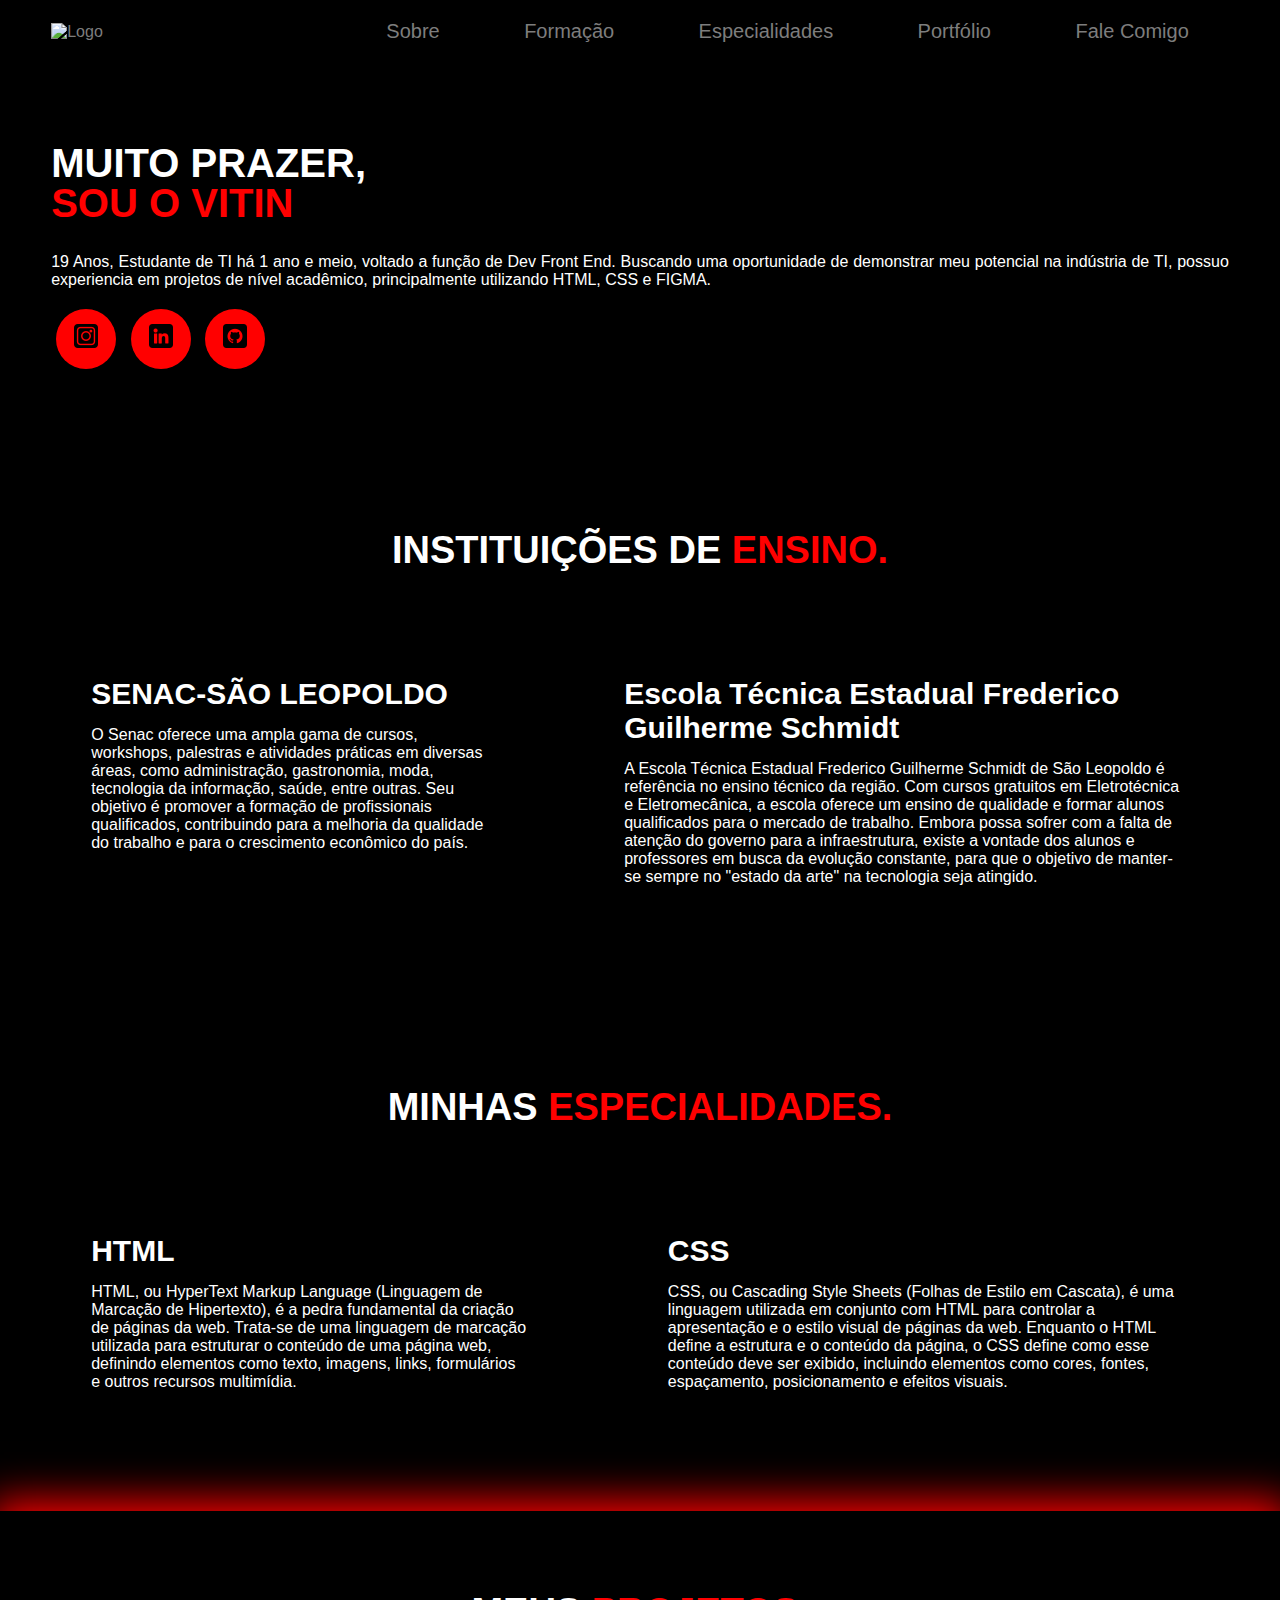
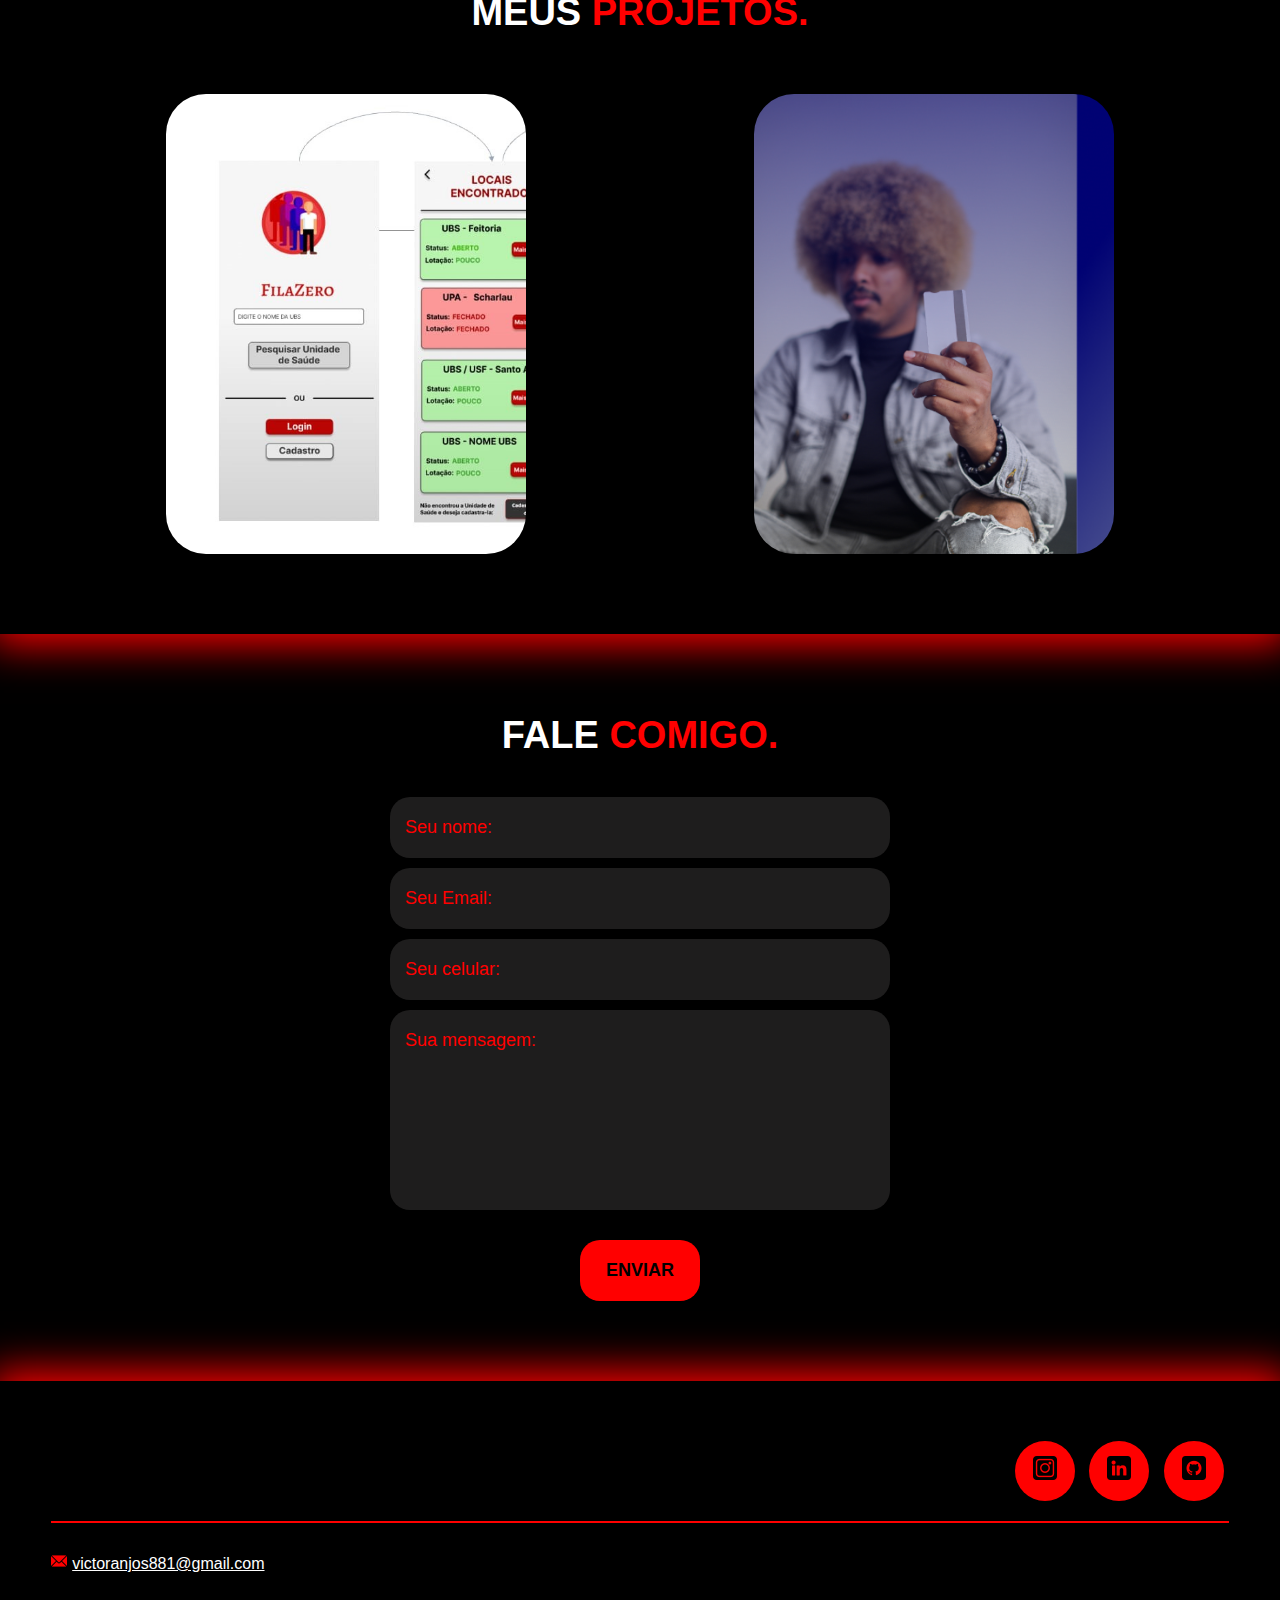
==== index.html @ 43f553fe "Envio portfolioV1" ====
<!DOCTYPE html>
<html lang="pt-br">
<head>
    <meta charset="UTF-8">
    <meta name="viewport" content="width=device-width, initial-scale=1.0">
    <link rel="stylesheet" href="style.css">
    <title>Portfolio</title>
</head>
<body>
    <header id="inicio">
        <div class="interface">
            <div class="logo">
                <a href="#">
                    <img src="" alt="Logo ">
                </a>
            </div><!--logo-->
        <nav class="menu-Desk">
            <ul>
                <li><a href="#Sobre">Sobre</a></li>
                <li><a href="#formacao">Formação</a></li>
                <li><a href="#especialidades">Especialidades</a></li>
                <li><a href="#portfolio">Portfólio</a></li>
                <li><a href="#contato">Fale Comigo</a></li>
            </ul>
        </nav>
        </div><!--interface-->
    </header>

    <main><!--main-->
        <section class="sobre" id="Sobre">
            <div class="interface">
                <div class="flex">

                    <div class="txt-sobre">
                        <h2>MUITO PRAZER, <span>SOU O VITIN</span></h2>
                            <P>19 Anos, Estudante de TI há 1 ano e meio, voltado a função de Dev Front End. Buscando uma
                                oportunidade de demonstrar meu potencial na indústria de TI, possuo experiencia em projetos
                                de nível acadêmico, principalmente utilizando HTML, CSS e FIGMA.</P>
                            
                            <div class="btn-social">
                                <a href="https://instagram.com/tiodasbolacha?utm_source=qr&igshid=MzNlNGNkZWQ4Mg%3D%3D"> <button><img src="imagens/instagram (1).png" alt="instagramLogo"></button></a>
                                <a href="https://www.linkedin.com/in/victorfanjos/"><button><img src="imagens/linkedin.png" alt="linkedinLogo"></button></a>
                                <a href="https://github.com/uBolacha"><button><img src="imagens/github.png" alt="githubLogo"></button></a>
                            </div>
                    </div><!-- txt-sobre -->
                </div><!-- flex -->
            </div><!-- interface -->
        </section><!-- sobre -->

        <section class="instituicoes" id="formacao">
            <div class="interface">
                <h2 class="titulo">INSTITUIÇÕES DE <span>ENSINO.</span></h2>
                <div class="flex">
                    <div class="instituicoes-box">
                        <h3>SENAC-SÃO LEOPOLDO</h3>
                        <P>O Senac oferece uma ampla gama de cursos, workshops, palestras e atividades práticas em diversas áreas,
                            como administração, gastronomia, moda, tecnologia da informação, saúde, entre outras.
                            Seu objetivo é promover a formação de profissionais qualificados, contribuindo para a melhoria da qualidade do trabalho e para o crescimento econômico do país.</P>
                    </div><!-- instituicoes box -->

                    <div class="instituicoes-box">
                        <i class="bi bi-bug"></i>
                        <h3>Escola Técnica Estadual Frederico Guilherme Schmidt</h3>
                        <P> A Escola Técnica Estadual Frederico Guilherme Schmidt de São Leopoldo é referência no ensino técnico da região.
                            Com cursos gratuitos em Eletrotécnica e Eletromecânica, a escola oferece um ensino de qualidade e formar alunos qualificados para o mercado de trabalho. Embora possa sofrer com a falta de atenção do governo para a infraestrutura, existe a vontade dos alunos e professores em busca da evolução constante,
                            para que o objetivo de manter-se sempre no "estado da arte" na tecnologia seja atingido.</P>
                    </div><!-- instituicoes box -->

                </div><!-- flex -->
            </div><!-- interface -->
        </section><!-- instituicoes -->

        <section class="especialidades" id="especialidades">
            <div class="interface">
                <h2 class="titulo">MINHAS <span>ESPECIALIDADES.</span></h2>
                <div class="flex">
                    <div class="especialidades-box">
                        <!-- <i class="bi bi-code-square"></i>   -->
                        <h3>HTML</h3>
                        <P>  HTML, ou HyperText Markup Language (Linguagem de Marcação de Hipertexto),
                            é a pedra fundamental da criação de páginas da web. Trata-se de uma linguagem de marcação utilizada para estruturar o conteúdo de uma página web,
                            definindo elementos como texto, imagens, links, formulários e outros recursos multimídia.</P>
                    </div><!-- especialidades box -->

                    <div class="especialidades-box">
                        <!-- <i class="bi bi-bug"></i> -->
                        <h3>CSS</h3>
                        <P> CSS, ou Cascading Style Sheets (Folhas de Estilo em Cascata), é uma linguagem utilizada em conjunto com HTML para controlar a apresentação e o estilo visual de páginas da web.
                            Enquanto o HTML define a estrutura e o conteúdo da página, o CSS define como esse conteúdo deve ser exibido,
                            incluindo elementos como cores, fontes, espaçamento, posicionamento e efeitos visuais.
                        </P>
                    </div><!-- especialidades box -->

                </div><!-- flex -->
            </div><!-- interface -->
        </section><!-- especialidades -->

        <section class="portfolio" id="portfolio">
            <div class="interface">
                <h2 class="titulo">MEUS <span>PROJETOS.</span></h2>
                <div class="flex">
                    <div class="img-port" style="background-image: url(imagens/WhatsApp\ Image\ 2023-08-24\ at\ 15.53.57.jpeg);">
                        <a href="projeto1.html"><div class="overlay">Fila Zero</div></a>
                    </div>
                    <div class="img-port" style="background-image: url(imagens/ftBancoOverlay.png);">
                        <a href="projeto2.html"><div class="overlay">Projeto Banco</div></a>
                    </div>
                    
                </div><!--flex-->
            </div><!--interface-->
        </section><!--portfolio-->

        <section class="formulario" id="contato">
            <div class="interface">
                <h2 class="titulo">FALE <span>COMIGO.</span></h2>
                <form action="">
                    <input type="text" name="" id="" placeholder="Seu nome:" required>
                    <input type="text" name="" id="" placeholder="Seu Email:" required>
                    <input type="text" name="" id="" placeholder="Seu celular:">
                    <textarea name="" id="" placeholder="Sua mensagem:" required></textarea>
                    <div class="btn-enviar">
                        <input type="submit" value="ENVIAR">
                    </div>
                </form>
            </div><!--interface-->
        </section><!--formulario-->
    </main><!--main-->

    <footer>
        <div class="interface">
            <div class="line-footer">
                <div class="flex">
                    <div class="logo-footer">
                        <img src="imagens/logoBatatinhas.png" alt="">
                    </div>
                    <div class="btn-social">
                        <a href="https://instagram.com/tiodasbolacha?utm_source=qr&igshid=MzNlNGNkZWQ4Mg%3D%3D"> <button><img src="imagens/instagram (1).png" alt=""></button></a>
                        <a href="https://www.linkedin.com/in/victorfanjos/"><button><img src="imagens/linkedin.png" alt=""></button></a>
                        <a href="https://github.com/uBolacha"><button><img src="imagens/github.png" alt=""></button></a>
                    </div>
                </div><!--flex-->
            </div><!--line-footer-->
            <div class="line-footer borda">
                <p><img src="imagens/email.png" alt=""><a href="mailto:victoranjos881@gmail.com">victoranjos881@gmail.com</a></p>
            </div><!--line-footer-->
        </div><!--interface-->
    </footer>
    
</body>
</html>
---- style.css ----
/* estilo geral*/
*{
    margin: 0;
    padding: 0;
    box-sizing: border-box;
    font-family: 'Poppins', sans-serif;
}

body{
    background-color: black;
    height: 100vh;
}
.interface{
    max-width: 1280px;
    margin: 0 auto;
}
.flex{
    display: flex;
}

button:hover, form .btn-enviar input[type=submit]:hover{
    box-shadow: 0px 0px 8px #fff;
    transform: scale(1.08);
    transition: 0.3s;
    
}

h2.titulo{
    color: #fff;
    font-size: 38px;
    text-align: center;
}
h2.titulo span{
    color: red;
}

/* estilo cabeçalho */

header{
    padding: 20px 4%;
}
header > .interface{
    display: flex;
    align-items: center;
    justify-content: space-between;
}
header a{
    color: #7d7d7d;
    text-decoration: none;
    display: inline-block;
    transition: .3s;
}
header a:hover{
    color: #fff;
    transform: scale(1.08);
}
header nav ul{
    list-style-type: none;
}
header nav ul li{
    display: inline-block;
    padding: 0 40px;
    font-size: 20px;
}

/* ESTILO SOBRE MIM */

section.sobre{
    padding: 80px 4%;

}
section.sobre .flex{
    align-items: center;
    gap: 60px;
}
.sobre .txt-sobre{
    color: #fff;

}
.sobre .txt-sobre h2{
    font-size: 40px;
    line-height: 40px;
    margin-bottom: 30px;

}
.sobre .txt-sobre h2 span{
    color: red;
    display: block;
}
.sobre .txt-sobre p{
    margin: 20px 0;
    text-align: justify;
}
.btn-social button{
    width: 60px;
    height: 60px;
    border-radius: 50%;
    border:none;
    background-color: red;
    font-size: 25px;
    cursor: pointer;
    margin: 0 5px;
    
}

/* ESTILO INSTITUIÇOES */

section.instituicoes{
    padding: 80px 4%;
}
section.instituicoes .flex{
    gap: 60px;
}

.instituicoes .instituicoes-box{
    color: #fff;
    padding: 40px;
    
    margin-top: 50px;
    border-radius: 30px;
    transition: 0.3s;

}
.instituicoes .instituicoes-box:hover{
    transform: scale(1.08);
    box-shadow: 0 0 20px red;
}
.instituicoes .instituicoes-box i {
    font-size: 65px;
    color: red;
    
}
.instituicoes .instituicoes-box h3{
    font-size: 30px;
    margin: 15px 0;
}

/* ESTILO ESPECIALIDADES */

section.especialidades{
    padding: 80px 4%;
}
section.especialidades .flex{
    gap: 60px;
}

.especialidades .especialidades-box{
    color: #fff;
    padding: 40px;
    
    margin-top: 50px;
    border-radius: 30px;
    transition: 0.3s;

}
.especialidades .especialidades-box:hover{
    transform: scale(1.08);
    box-shadow: 0 0 20px red;
}
.especialidades .especialidades-box i {
    font-size: 65px;
    color: red;
    
}
.especialidades .especialidades-box h3{
    font-size: 30px;
    margin: 15px 0;
}

/* ESTILO PORTFÓLIO */

section.portfolio{
    padding: 80px 4%;
    box-shadow: 0 0 40px 10px red;
}

section.portfolio .flex{
    justify-content: space-around;
    margin-top: 60px;
}

.img-port{
    width: 360px;
    height: 460px;
    background-color: red;
    background-size: cover;
    background-position: 0% 100%;
    transition: 5s;
    cursor: pointer;
    border-radius: 40px;
    position: relative;
}
.img-port:hover{
    background-position: 100% 100%;
}

.overlay{
    position: absolute;
    top: 0;
    left: 0;
    width: 100%;
    height: 100%;
    background-color: #000000b6;
    border-radius: 40px;
    display: flex;
    align-items: center;
    justify-content: center;
    font-size: 24px;
    font-weight: 600;
    color: #fff;
    opacity: 0;
    transition: .5s;
}
.overlay:hover{
    opacity: 1;
}

/* ESTILO FORMULARIO */

section.formulario{
    padding: 80px 4%;

}
form{
    max-width: 500px;
    margin: 0 auto;
    display: flex;
    justify-content: center;
    flex-direction: column;
    gap: 10px;
    margin-top: 40px;
}
form input {
    width: 100%;
    background-color: rgba(48, 47, 47, 0.623);
    border: 0;
    outline: 0;
    padding: 20px 15px;
    border-radius: 20px;
    color: #fff;
    font-size: 18px;
}
form textarea{
    resize: none;
    height: 200px;
    width: 100%;
    background-color: rgba(48, 47, 47, 0.623);
    border: 0;
    outline: 0;
    padding: 20px 15px;
    border-radius: 20px;
    color: #fff;
    font-size: 18px;
    
}
form textarea::placeholder{
    color: red;
}

form input::placeholder{
    color: red;
}


form .btn-enviar{
    margin-top: 20px;
    text-align: center;
    
}

form .btn-enviar input[type=submit]{
    width: 120px;
    background-color: red;
    color: black;
    font-weight: 700;
    cursor: pointer;
    transition: .3s;

}
/* ESTILO RODAPÉ */

footer{
    padding: 40px 4%;
    box-shadow: 0 0 40px 10px red;
}

footer .flex{
    justify-content: space-between;
}

footer .line-footer{
    padding: 20px 0;

}

.borda{
    border-top: 2px solid red;
}
footer .line-footer p img{
    margin-right: 5px;
    margin-top: 10px;
    color: red;
    font-size: 22px;
}
footer .line-footer p a{
    color: #fff;
}
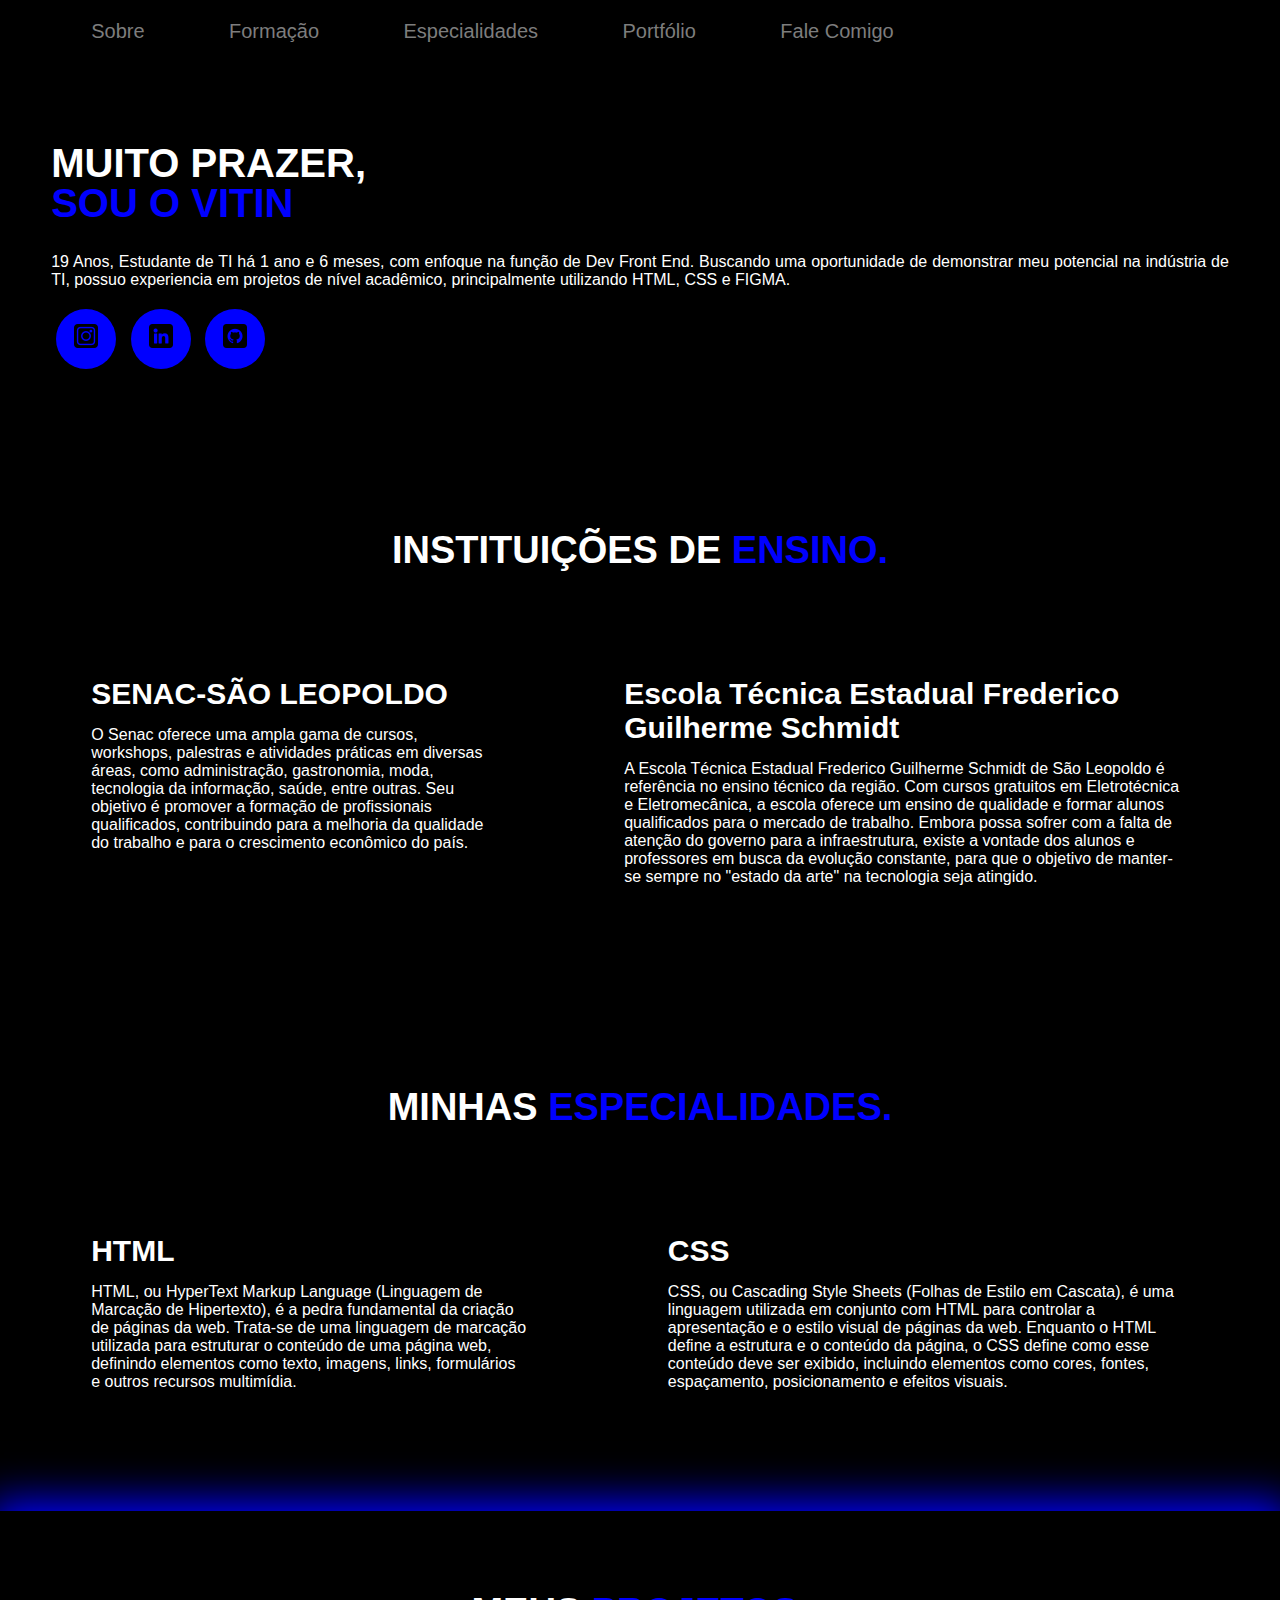
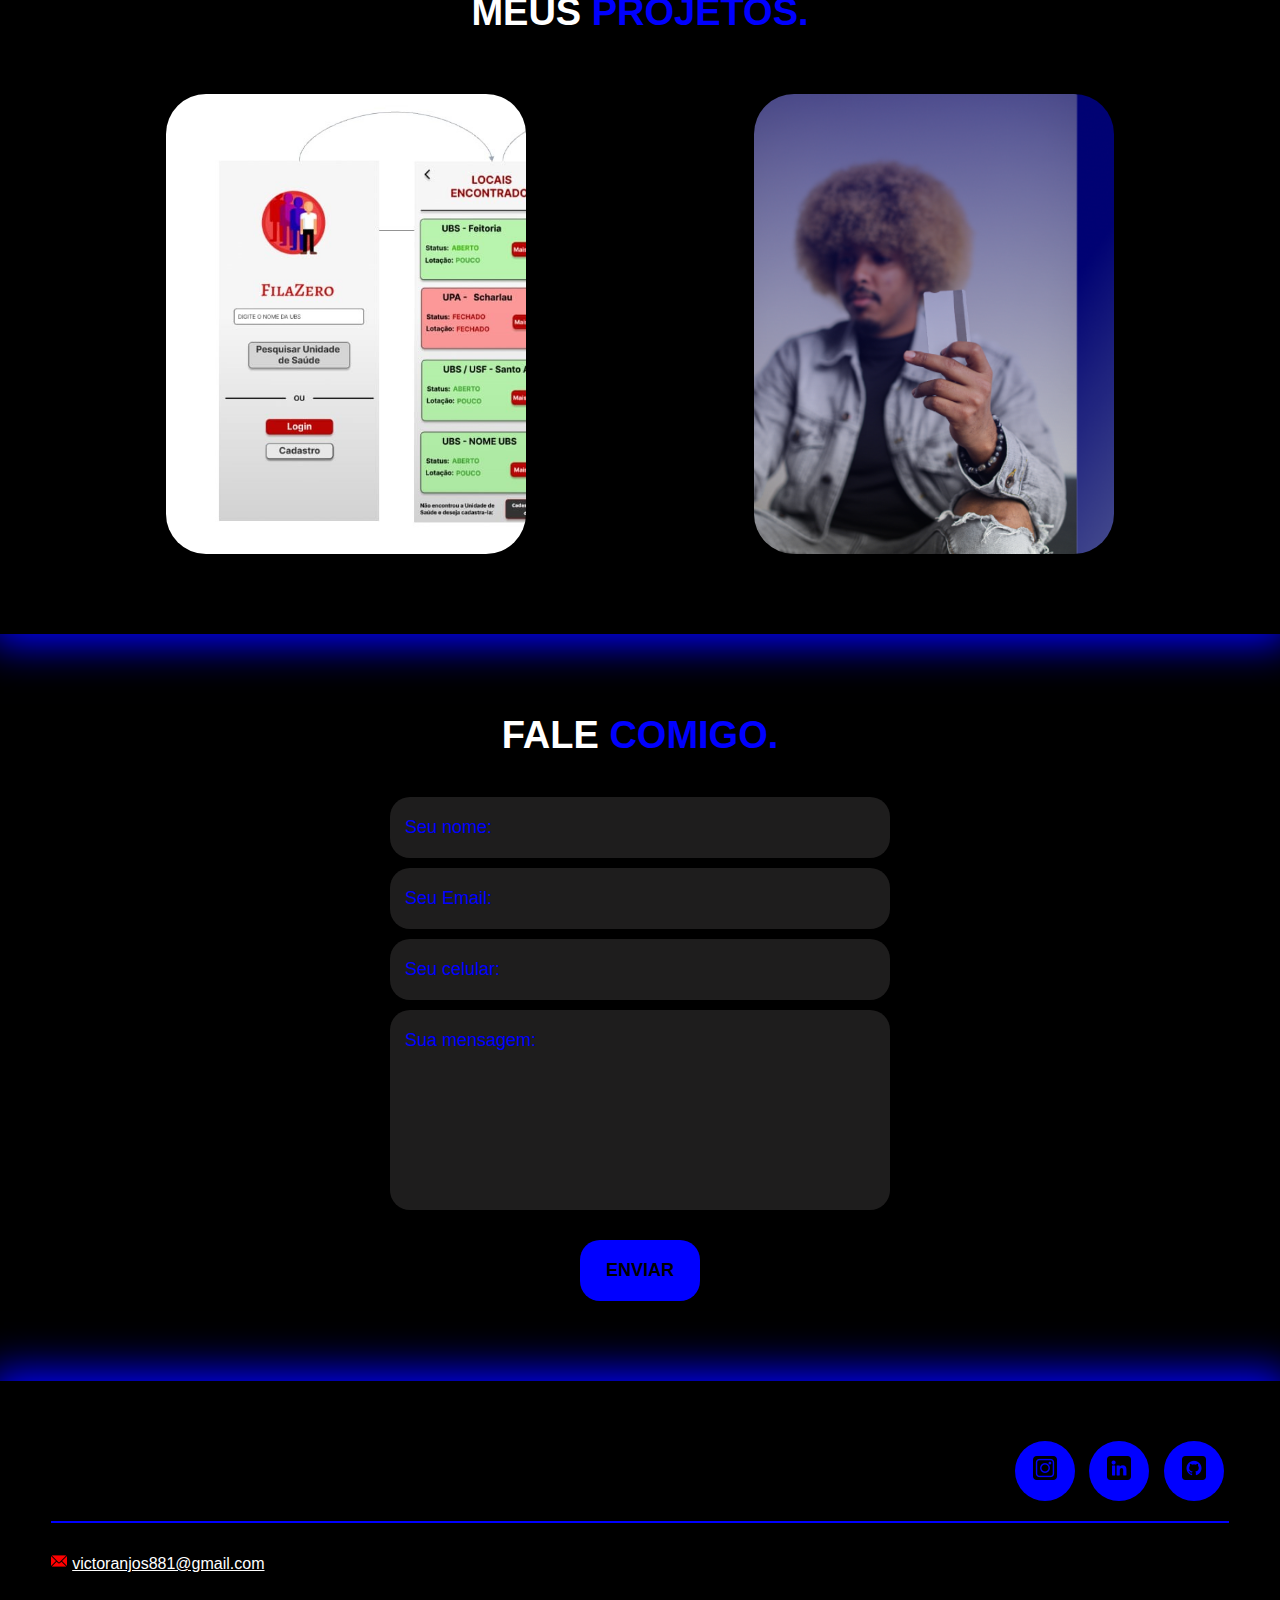
==== commit ad87a84a: "Envio portfolioV2" ====
--- a/index.html
+++ b/index.html
@@ -9,11 +9,6 @@
 <body>
     <header id="inicio">
         <div class="interface">
-            <div class="logo">
-                <a href="#">
-                    <img src="" alt="Logo ">
-                </a>
-            </div><!--logo-->
         <nav class="menu-Desk">
             <ul>
                 <li><a href="#Sobre">Sobre</a></li>
@@ -33,7 +28,7 @@
 
                     <div class="txt-sobre">
                         <h2>MUITO PRAZER, <span>SOU O VITIN</span></h2>
-                            <P>19 Anos, Estudante de TI há 1 ano e meio, voltado a função de Dev Front End. Buscando uma
+                            <P>19 Anos, Estudante de TI há 1 ano e 6 meses, com enfoque na função de Dev Front End. Buscando uma
                                 oportunidade de demonstrar meu potencial na indústria de TI, possuo experiencia em projetos
                                 de nível acadêmico, principalmente utilizando HTML, CSS e FIGMA.</P>
                             
@@ -99,12 +94,10 @@
             <div class="interface">
                 <h2 class="titulo">MEUS <span>PROJETOS.</span></h2>
                 <div class="flex">
-                    <div class="img-port" style="background-image: url(imagens/WhatsApp\ Image\ 2023-08-24\ at\ 15.53.57.jpeg);">
-                        <a href="projeto1.html"><div class="overlay">Fila Zero</div></a>
-                    </div>
-                    <div class="img-port" style="background-image: url(imagens/ftBancoOverlay.png);">
-                        <a href="projeto2.html"><div class="overlay">Projeto Banco</div></a>
-                    </div>
+                    <a href="projeto1.html"><div class="img-port" style="background-image: url(imagens/WhatsApp\ Image\ 2023-08-24\ at\ 15.53.57.jpeg);">
+                    </div></a>
+                    <a href="projeto2.html"><div class="img-port" style="background-image: url(imagens/ftBancoOverlay.png);">
+                    </div> </a>
                     
                 </div><!--flex-->
             </div><!--interface-->
--- a/style.css
+++ b/style.css
@@ -31,7 +31,7 @@
     text-align: center;
 }
 h2.titulo span{
-    color: red;
+    color: blue;
 }
 
 /* estilo cabeçalho */
@@ -84,7 +84,7 @@
 
 }
 .sobre .txt-sobre h2 span{
-    color: red;
+    color: blue;
     display: block;
 }
 .sobre .txt-sobre p{
@@ -96,7 +96,7 @@
     height: 60px;
     border-radius: 50%;
     border:none;
-    background-color: red;
+    background-color: blue;
     font-size: 25px;
     cursor: pointer;
     margin: 0 5px;
@@ -123,11 +123,11 @@
 }
 .instituicoes .instituicoes-box:hover{
     transform: scale(1.08);
-    box-shadow: 0 0 20px red;
+    box-shadow: 0 0 20px blue;
 }
 .instituicoes .instituicoes-box i {
     font-size: 65px;
-    color: red;
+    color: blue;
     
 }
 .instituicoes .instituicoes-box h3{
@@ -155,11 +155,11 @@
 }
 .especialidades .especialidades-box:hover{
     transform: scale(1.08);
-    box-shadow: 0 0 20px red;
+    box-shadow: 0 0 20px blue;
 }
 .especialidades .especialidades-box i {
     font-size: 65px;
-    color: red;
+    color: blue;
     
 }
 .especialidades .especialidades-box h3{
@@ -171,7 +171,7 @@
 
 section.portfolio{
     padding: 80px 4%;
-    box-shadow: 0 0 40px 10px red;
+    box-shadow: 0 0 40px 10px blue;
 }
 
 section.portfolio .flex{
@@ -182,7 +182,7 @@
 .img-port{
     width: 360px;
     height: 460px;
-    background-color: red;
+    background-color: blue;
     background-size: cover;
     background-position: 0% 100%;
     transition: 5s;
@@ -190,30 +190,7 @@
     border-radius: 40px;
     position: relative;
 }
-.img-port:hover{
-    background-position: 100% 100%;
-}
-
-.overlay{
-    position: absolute;
-    top: 0;
-    left: 0;
-    width: 100%;
-    height: 100%;
-    background-color: #000000b6;
-    border-radius: 40px;
-    display: flex;
-    align-items: center;
-    justify-content: center;
-    font-size: 24px;
-    font-weight: 600;
-    color: #fff;
-    opacity: 0;
-    transition: .5s;
-}
-.overlay:hover{
-    opacity: 1;
-}
+
 
 /* ESTILO FORMULARIO */
 
@@ -254,11 +231,11 @@
     
 }
 form textarea::placeholder{
-    color: red;
+    color: blue;
 }
 
 form input::placeholder{
-    color: red;
+    color: blue;
 }
 
 
@@ -270,7 +247,7 @@
 
 form .btn-enviar input[type=submit]{
     width: 120px;
-    background-color: red;
+    background-color: blue;
     color: black;
     font-weight: 700;
     cursor: pointer;
@@ -281,7 +258,7 @@
 
 footer{
     padding: 40px 4%;
-    box-shadow: 0 0 40px 10px red;
+    box-shadow: 0 0 40px 10px blue;
 }
 
 footer .flex{
@@ -294,12 +271,12 @@
 }
 
 .borda{
-    border-top: 2px solid red;
+    border-top: 2px solid blue;
 }
 footer .line-footer p img{
     margin-right: 5px;
     margin-top: 10px;
-    color: red;
+    color: blue;
     font-size: 22px;
 }
 footer .line-footer p a{
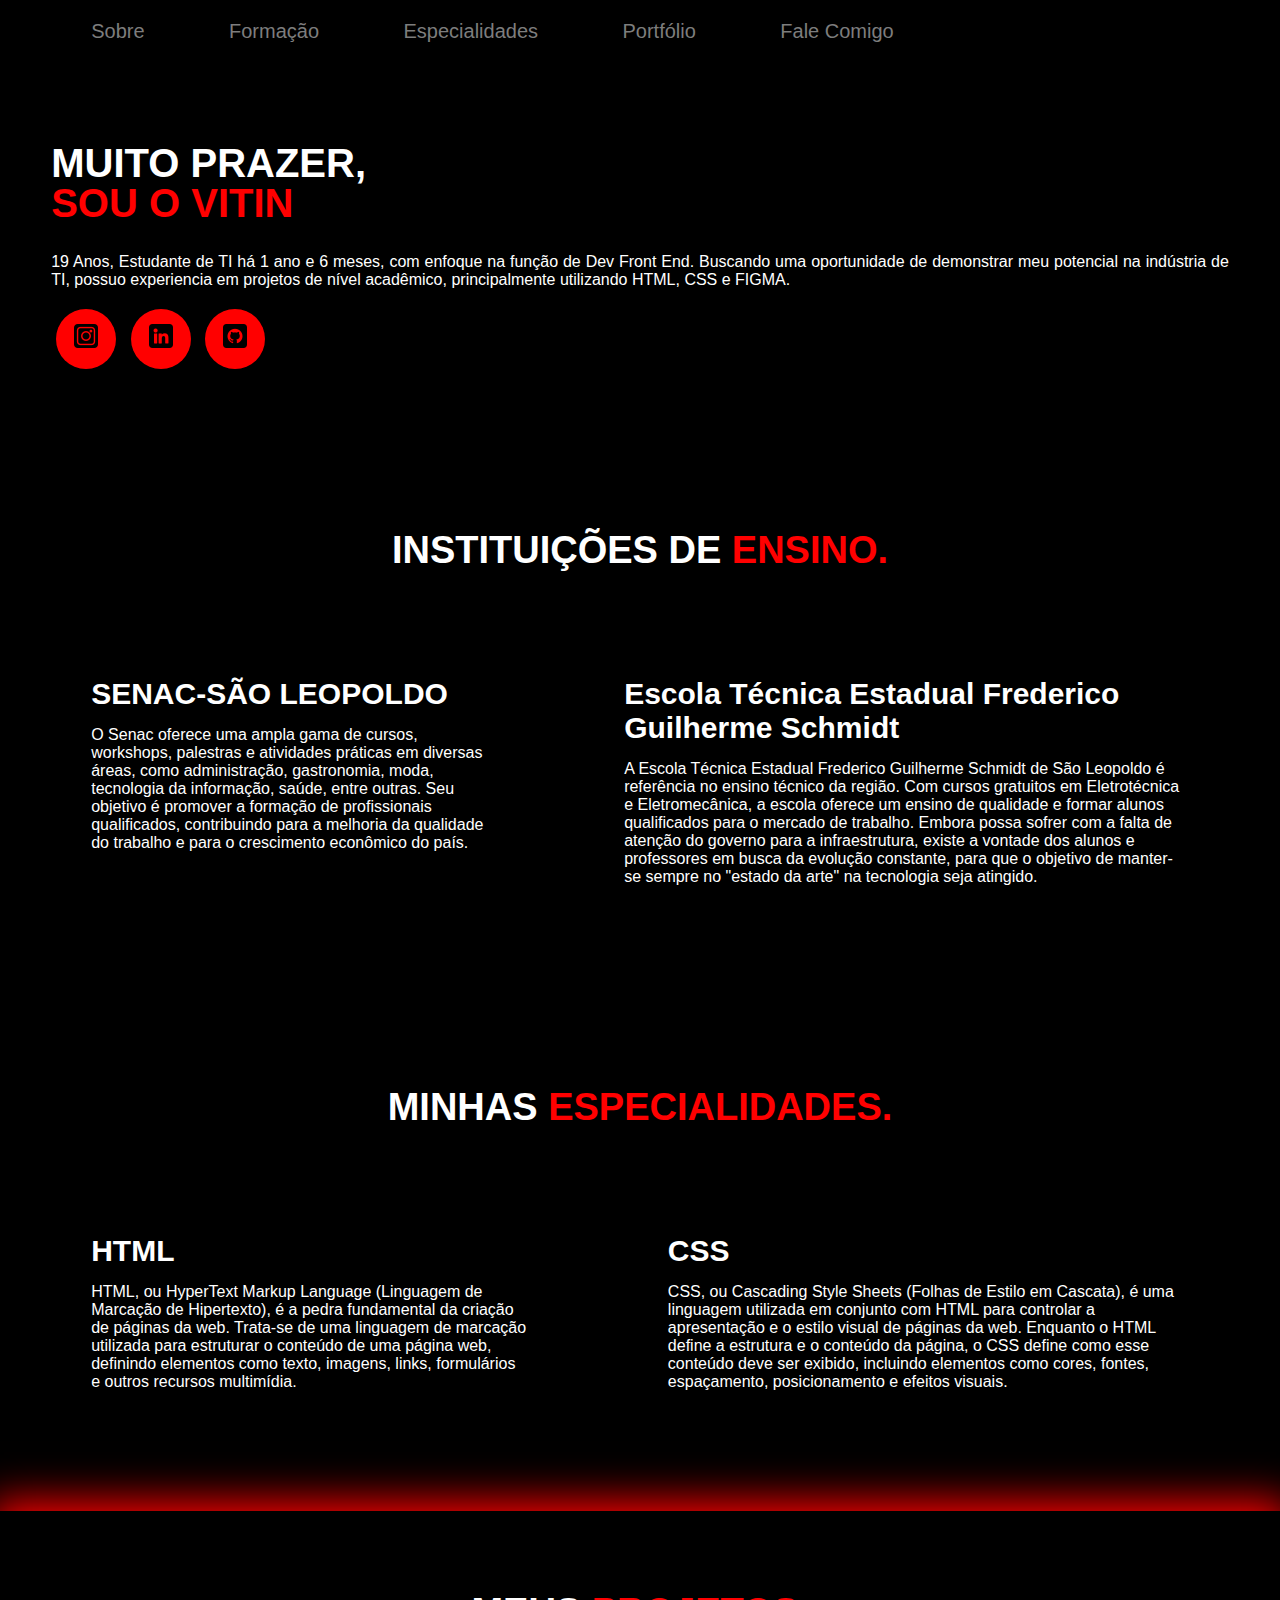
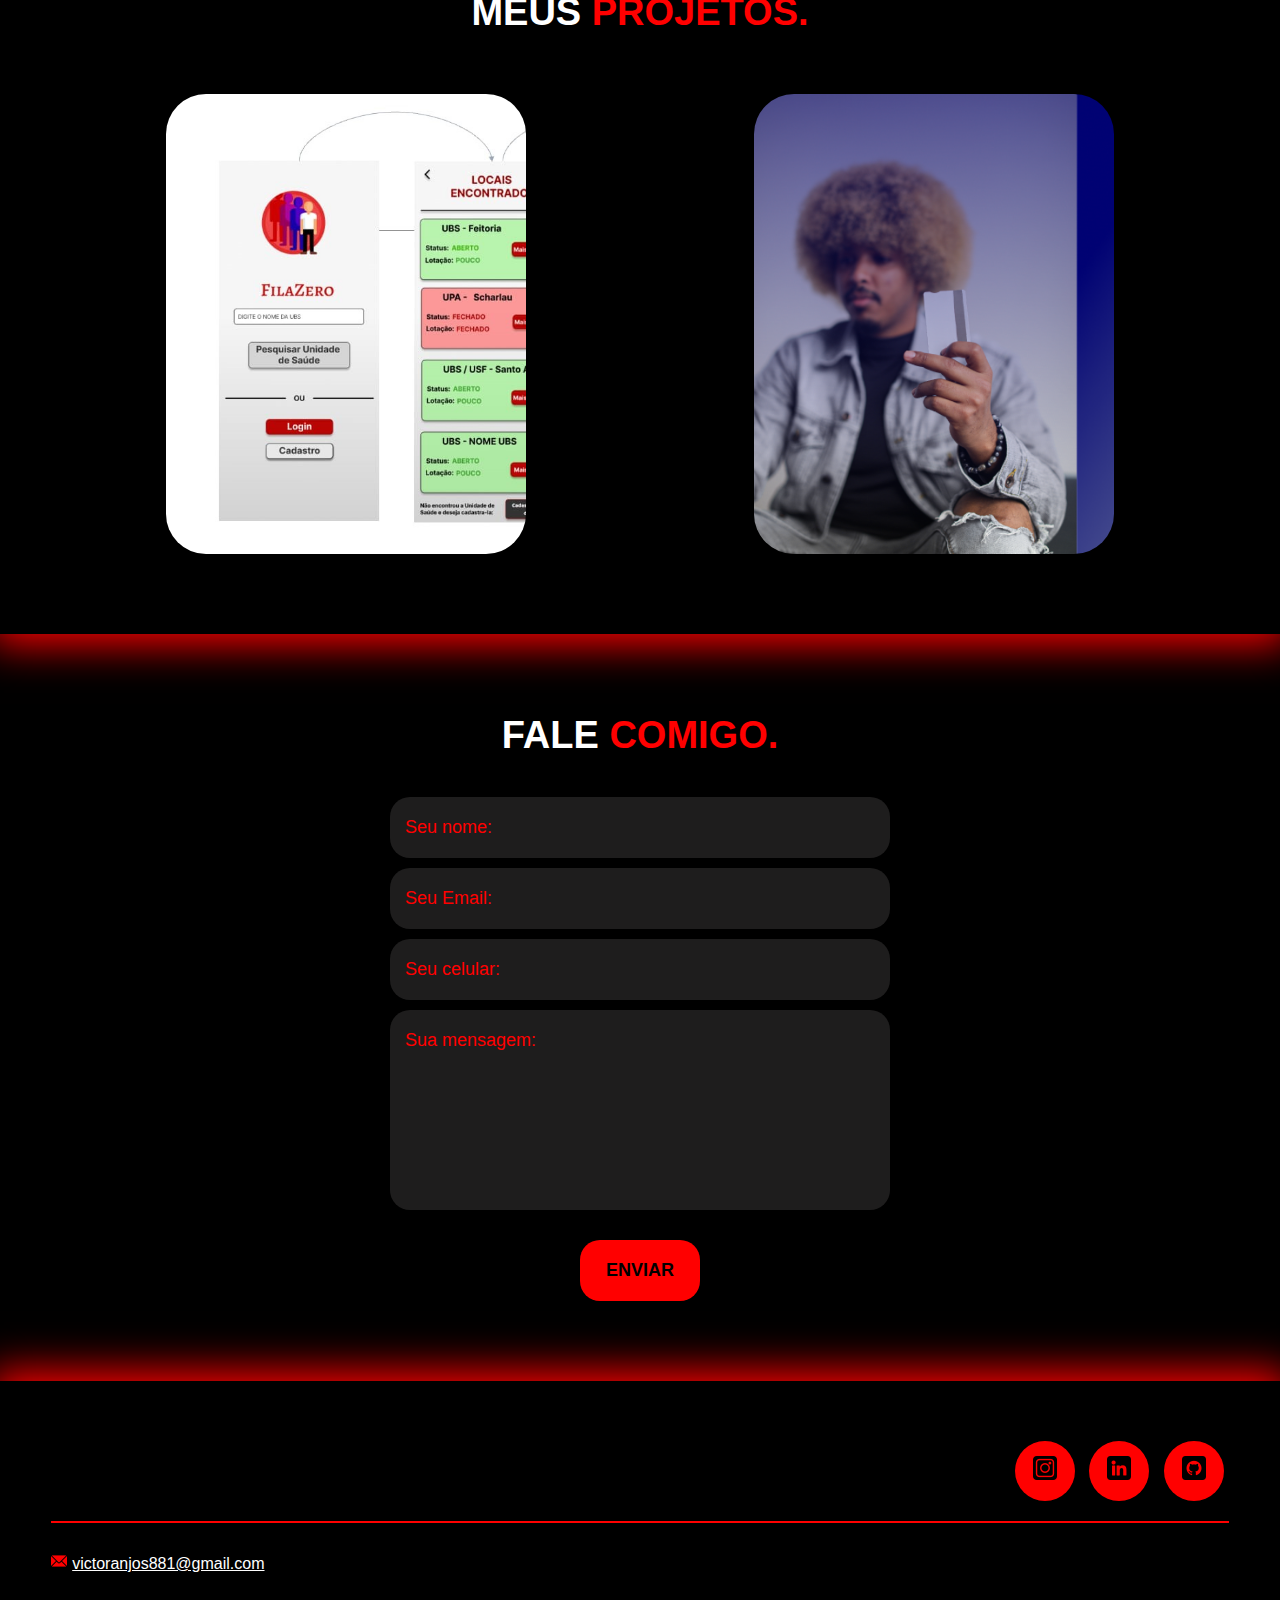
==== commit 86c2d8a5: "Envio portfolioV4" ====
--- a/index.html
+++ b/index.html
@@ -54,7 +54,6 @@
                     </div><!-- instituicoes box -->
 
                     <div class="instituicoes-box">
-                        <i class="bi bi-bug"></i>
                         <h3>Escola Técnica Estadual Frederico Guilherme Schmidt</h3>
                         <P> A Escola Técnica Estadual Frederico Guilherme Schmidt de São Leopoldo é referência no ensino técnico da região.
                             Com cursos gratuitos em Eletrotécnica e Eletromecânica, a escola oferece um ensino de qualidade e formar alunos qualificados para o mercado de trabalho. Embora possa sofrer com a falta de atenção do governo para a infraestrutura, existe a vontade dos alunos e professores em busca da evolução constante,
@@ -70,7 +69,6 @@
                 <h2 class="titulo">MINHAS <span>ESPECIALIDADES.</span></h2>
                 <div class="flex">
                     <div class="especialidades-box">
-                        <!-- <i class="bi bi-code-square"></i>   -->
                         <h3>HTML</h3>
                         <P>  HTML, ou HyperText Markup Language (Linguagem de Marcação de Hipertexto),
                             é a pedra fundamental da criação de páginas da web. Trata-se de uma linguagem de marcação utilizada para estruturar o conteúdo de uma página web,
@@ -78,7 +76,6 @@
                     </div><!-- especialidades box -->
 
                     <div class="especialidades-box">
-                        <!-- <i class="bi bi-bug"></i> -->
                         <h3>CSS</h3>
                         <P> CSS, ou Cascading Style Sheets (Folhas de Estilo em Cascata), é uma linguagem utilizada em conjunto com HTML para controlar a apresentação e o estilo visual de páginas da web.
                             Enquanto o HTML define a estrutura e o conteúdo da página, o CSS define como esse conteúdo deve ser exibido,
--- a/style.css
+++ b/style.css
@@ -31,7 +31,20 @@
     text-align: center;
 }
 h2.titulo span{
-    color: blue;
+    color: red;
+}
+
+
+.btn-social button{
+    width: 60px;
+    height: 60px;
+    border-radius: 50%;
+    border:none;
+    background-color: red;
+    font-size: 25px;
+    cursor: pointer;
+    margin: 0 5px;
+    
 }
 
 /* estilo cabeçalho */
@@ -39,10 +52,8 @@
 header{
     padding: 20px 4%;
 }
-header > .interface{
+header  .interface{
     display: flex;
-    align-items: center;
-    justify-content: space-between;
 }
 header a{
     color: #7d7d7d;
@@ -84,24 +95,13 @@
 
 }
 .sobre .txt-sobre h2 span{
-    color: blue;
+    color: red;
     display: block;
 }
 .sobre .txt-sobre p{
     margin: 20px 0;
     text-align: justify;
 }
-.btn-social button{
-    width: 60px;
-    height: 60px;
-    border-radius: 50%;
-    border:none;
-    background-color: blue;
-    font-size: 25px;
-    cursor: pointer;
-    margin: 0 5px;
-    
-}
 
 /* ESTILO INSTITUIÇOES */
 
@@ -115,7 +115,6 @@
 .instituicoes .instituicoes-box{
     color: #fff;
     padding: 40px;
-    
     margin-top: 50px;
     border-radius: 30px;
     transition: 0.3s;
@@ -123,13 +122,9 @@
 }
 .instituicoes .instituicoes-box:hover{
     transform: scale(1.08);
-    box-shadow: 0 0 20px blue;
-}
-.instituicoes .instituicoes-box i {
-    font-size: 65px;
-    color: blue;
-    
-}
+    box-shadow: 0 0 20px red;
+}
+
 .instituicoes .instituicoes-box h3{
     font-size: 30px;
     margin: 15px 0;
@@ -147,7 +142,6 @@
 .especialidades .especialidades-box{
     color: #fff;
     padding: 40px;
-    
     margin-top: 50px;
     border-radius: 30px;
     transition: 0.3s;
@@ -155,13 +149,9 @@
 }
 .especialidades .especialidades-box:hover{
     transform: scale(1.08);
-    box-shadow: 0 0 20px blue;
-}
-.especialidades .especialidades-box i {
-    font-size: 65px;
-    color: blue;
-    
-}
+    box-shadow: 0 0 20px red;
+}
+
 .especialidades .especialidades-box h3{
     font-size: 30px;
     margin: 15px 0;
@@ -171,7 +161,7 @@
 
 section.portfolio{
     padding: 80px 4%;
-    box-shadow: 0 0 40px 10px blue;
+    box-shadow: 0 0 40px 10px red;
 }
 
 section.portfolio .flex{
@@ -182,7 +172,7 @@
 .img-port{
     width: 360px;
     height: 460px;
-    background-color: blue;
+    background-color: red;
     background-size: cover;
     background-position: 0% 100%;
     transition: 5s;
@@ -231,11 +221,11 @@
     
 }
 form textarea::placeholder{
-    color: blue;
+    color: red;
 }
 
 form input::placeholder{
-    color: blue;
+    color: red;
 }
 
 
@@ -247,7 +237,7 @@
 
 form .btn-enviar input[type=submit]{
     width: 120px;
-    background-color: blue;
+    background-color: red;
     color: black;
     font-weight: 700;
     cursor: pointer;
@@ -258,7 +248,7 @@
 
 footer{
     padding: 40px 4%;
-    box-shadow: 0 0 40px 10px blue;
+    box-shadow: 0 0 40px 10px red;
 }
 
 footer .flex{
@@ -271,12 +261,12 @@
 }
 
 .borda{
-    border-top: 2px solid blue;
+    border-top: 2px solid red;
 }
 footer .line-footer p img{
     margin-right: 5px;
     margin-top: 10px;
-    color: blue;
+    color: red;
     font-size: 22px;
 }
 footer .line-footer p a{
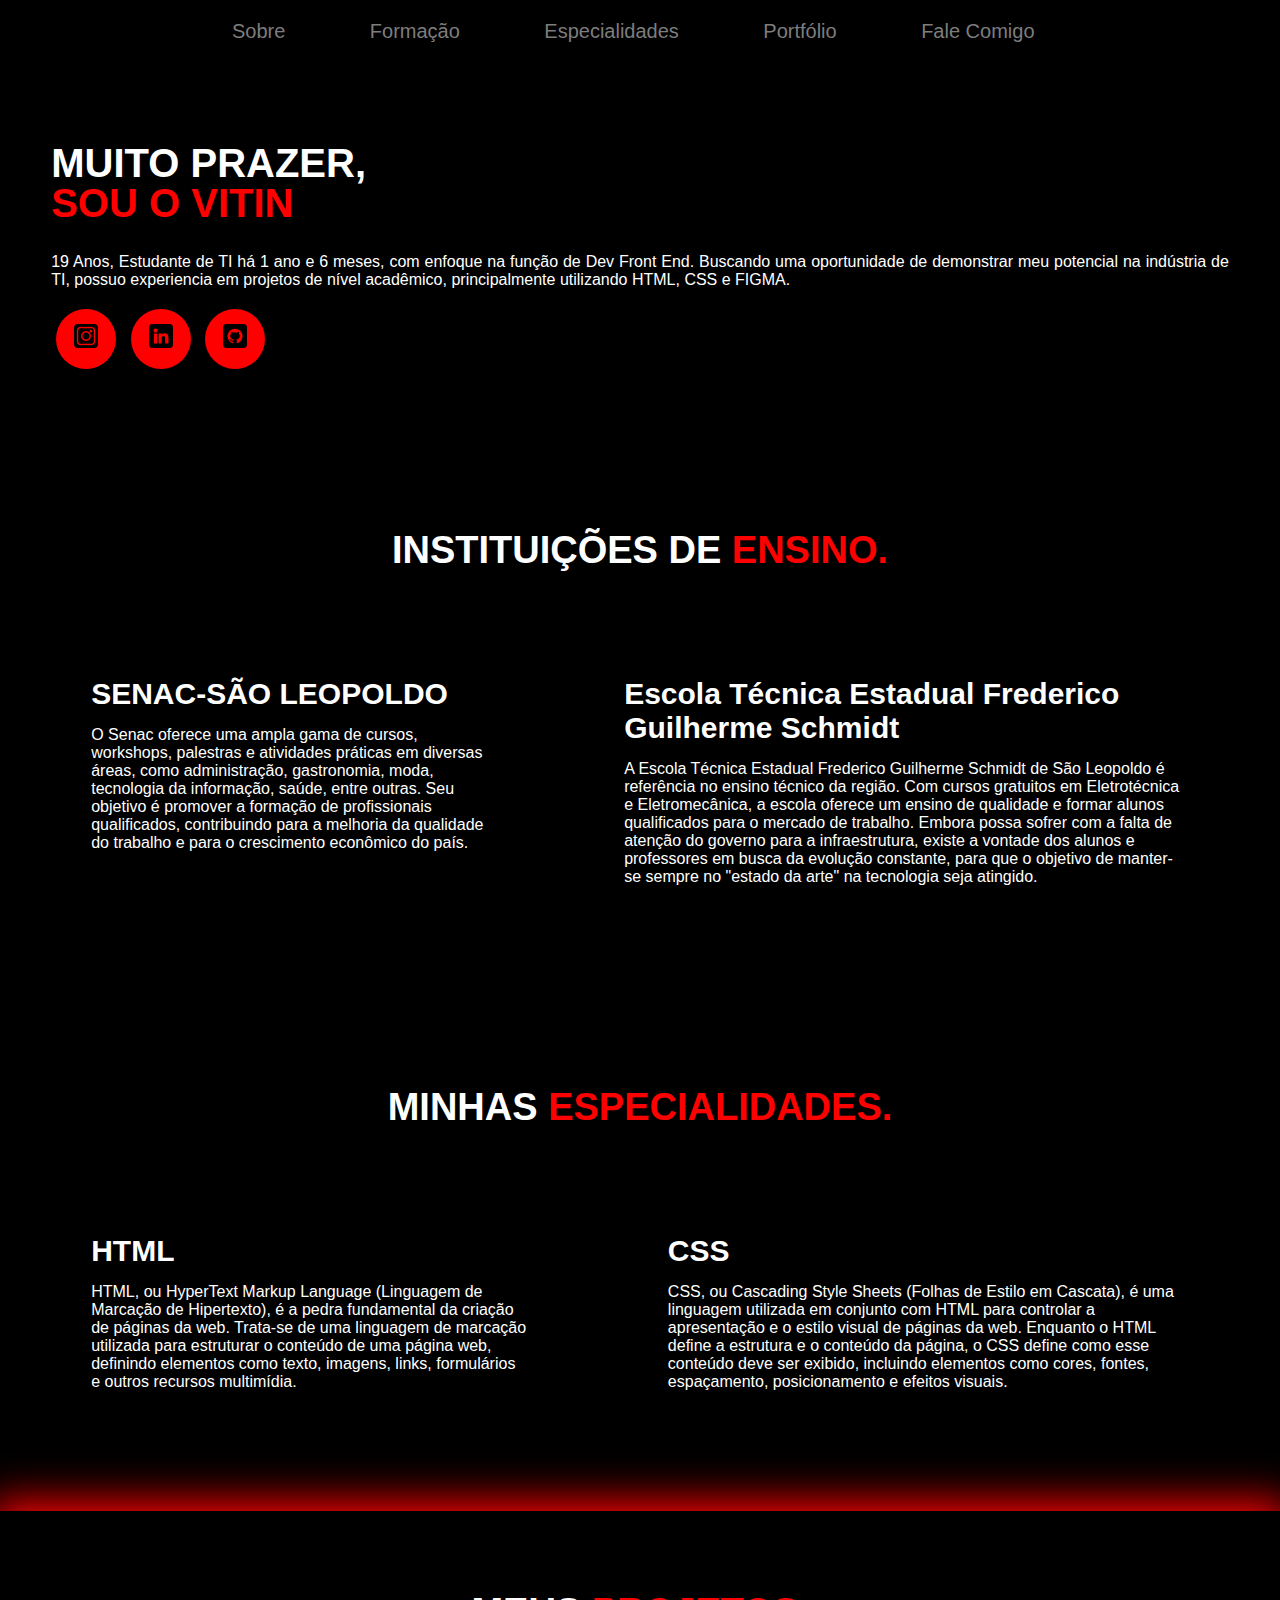
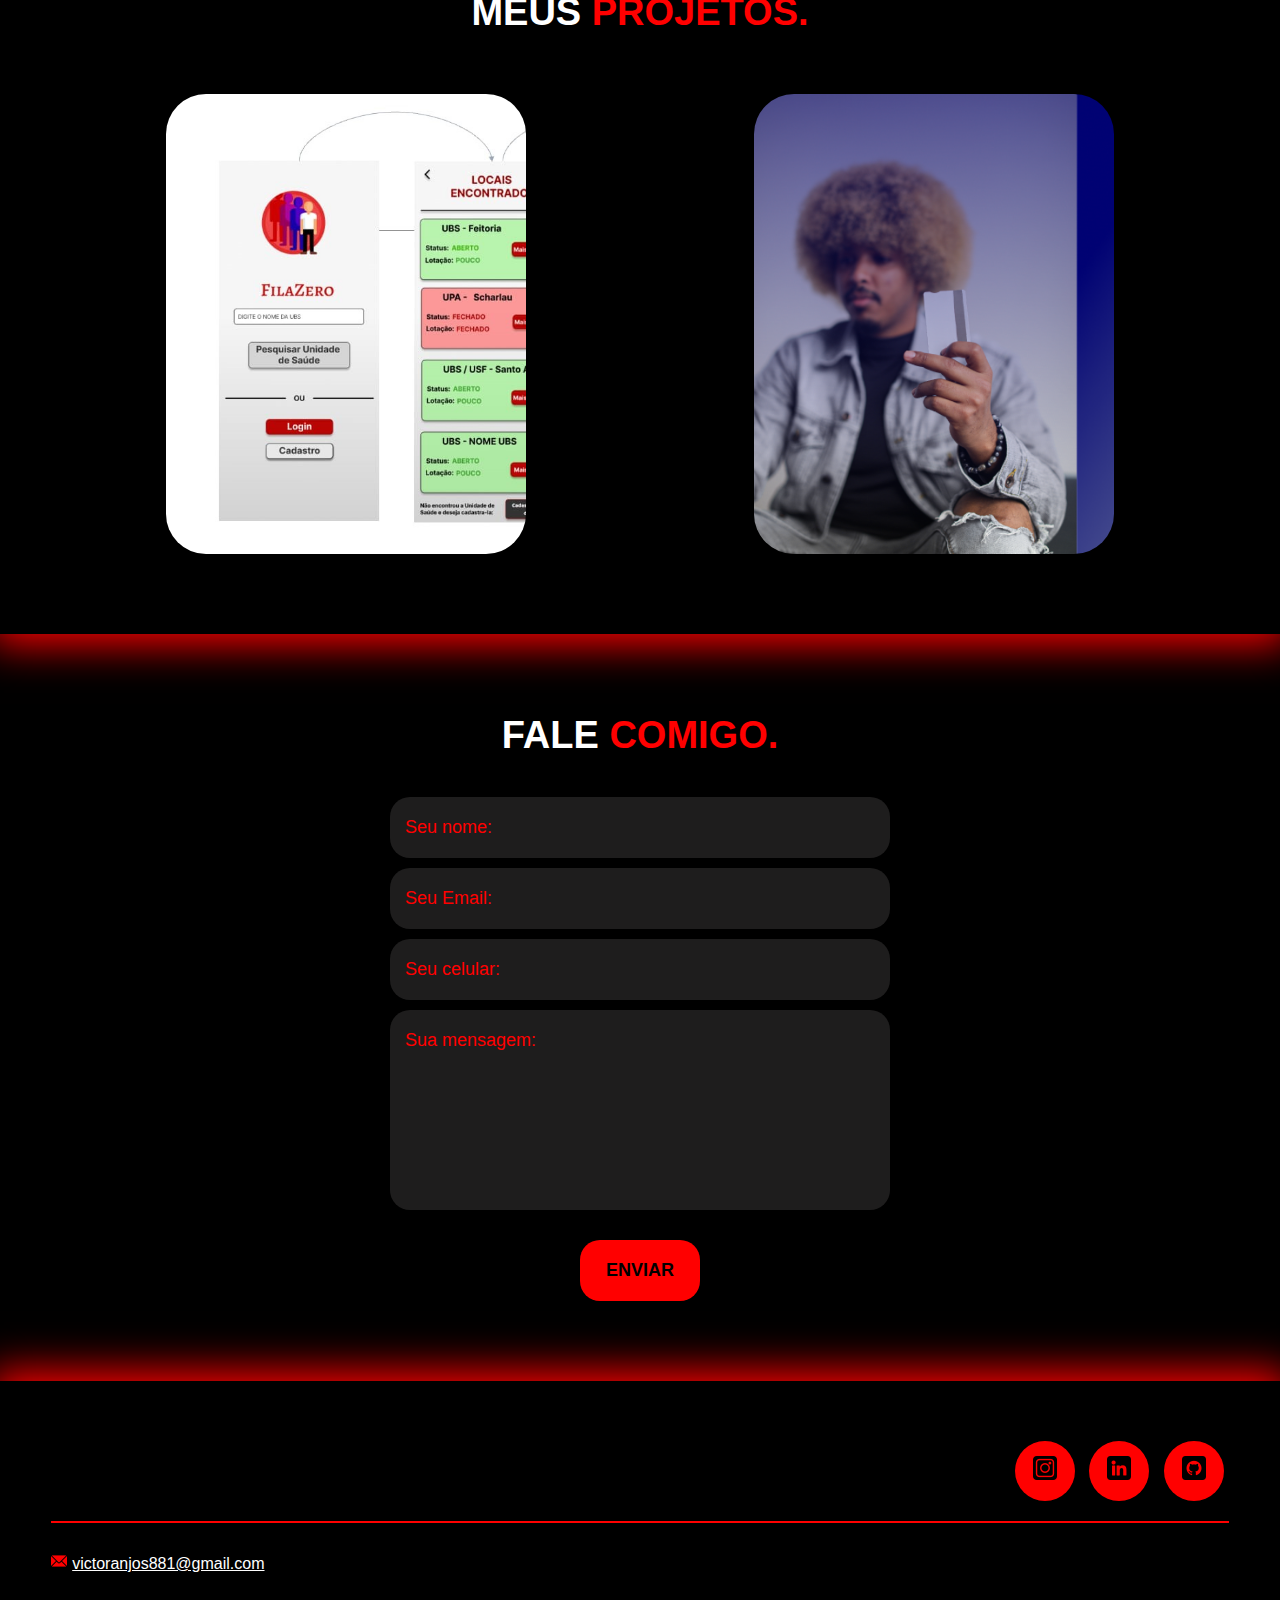
==== commit eb962600: "Envio portfolioV7" ====
--- a/index.html
+++ b/index.html
@@ -2,7 +2,7 @@
 <html lang="pt-br">
 <head>
     <meta charset="UTF-8">
-    <meta name="viewport" content="width=device-width, initial-scale=1.0">
+    <meta name="viewport">
     <link rel="stylesheet" href="style.css">
     <title>Portfolio</title>
 </head>
@@ -110,7 +110,7 @@
                     <textarea name="" id="" placeholder="Sua mensagem:" required></textarea>
                     <div class="btn-enviar">
                         <input type="submit" value="ENVIAR">
-                    </div>
+                    </div><!--btn enviar-->
                 </form>
             </div><!--interface-->
         </section><!--formulario-->
--- a/style.css
+++ b/style.css
@@ -50,7 +50,7 @@
 /* estilo cabeçalho */
 
 header{
-    padding: 20px 4%;
+    padding: 20px 15%;
 }
 header  .interface{
     display: flex;
@@ -174,8 +174,6 @@
     height: 460px;
     background-color: red;
     background-size: cover;
-    background-position: 0% 100%;
-    transition: 5s;
     cursor: pointer;
     border-radius: 40px;
     position: relative;
